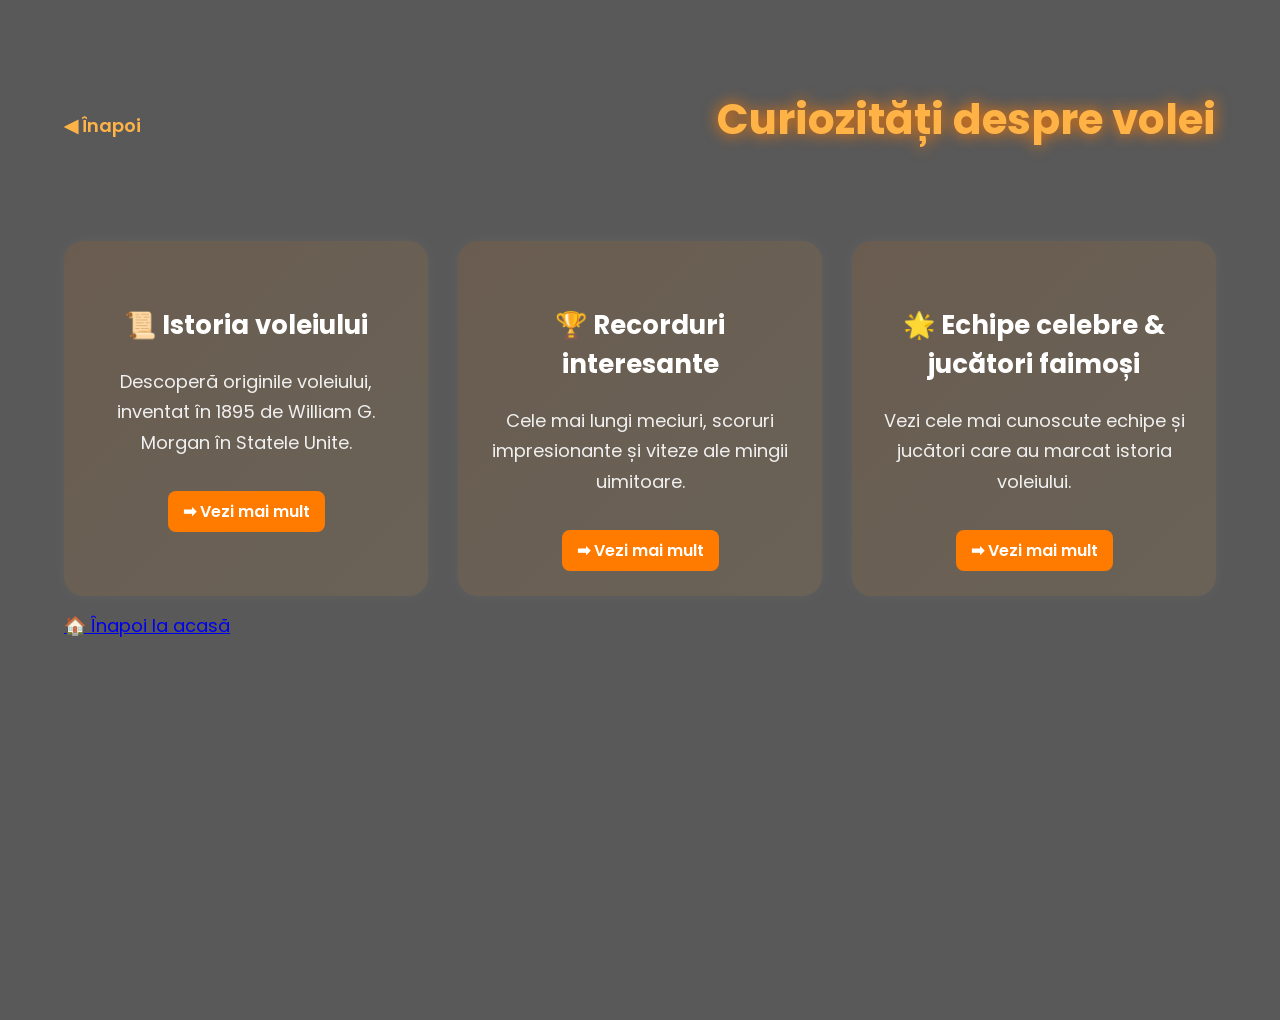
==== curiozitati.html @ eed4fc81 "init site" ====
<!DOCTYPE html>
<html lang="ro">
<head>
    <meta charset="UTF-8">
    <meta name="viewport" content="width=device-width, initial-scale=1.0">
    <title>Curiozități — Volei Info</title>
    <link rel="stylesheet" href="style.css">
    <link href="https://fonts.googleapis.com/css2?family=Poppins:wght@400;600;700&display=swap" rel="stylesheet">
    <style>
        body {
            background: url("https://images.unsplash.com/photo-1593754475484-6d0e5f59a9d6?crop=entropy&cs=tinysrgb&fit=max&fm=jpg&w=1080") center/cover no-repeat;
            color: #fff;
            font-family: 'Poppins', sans-serif;
        }
        .overlay-page {
            background: rgba(0,0,0,0.65);
            min-height: 100vh;
            padding: 60px 5%;
        }
        header.sub-header {
            display: flex;
            align-items: center;
            justify-content: space-between;
            margin-bottom: 50px;
        }
        a.back { text-decoration: none; color: #ffb347; font-weight: 600; font-size: 18px; transition: all 0.3s ease; }
        a.back:hover { color: #fff; text-shadow: 0 0 10px #ff7b00; }
        h1 { text-align: center; font-size: 42px; color: #ffb347; text-shadow: 0 0 15px #ff7b00; margin-bottom: 40px; }
        .grid-sections { display: grid; grid-template-columns: repeat(auto-fit,minmax(300px,1fr)); gap:30px; }
        .section-card { background: linear-gradient(135deg, rgba(255,123,0,0.1), rgba(255,179,71,0.1)); border-radius:20px; padding:25px; box-shadow:0 0 15px rgba(255,255,255,0.05); transition:all 0.3s ease; text-align:center; }
        .section-card:hover { background: linear-gradient(135deg,#ff7b00,#ffb347); color:#000; box-shadow:0 0 25px #ff9e2c; transform: translateY(-8px);}
        .section-card a { display:inline-block; margin-top:15px; padding:8px 15px; background: #ff7b00; color:#fff; border-radius:8px; text-decoration:none; font-weight:600; transition:0.3s; }
        .section-card a:hover { background: #ffb347; color:#000; }
        @media(max-width:768px){ h1{font-size:36px;} h2{font-size:24px;} .overlay-page{padding:40px 5%;} }
    </style>
</head>
<body>
    <div class="overlay-page">
        <header class="sub-header">
            <a class="back" href="index.html">◀ Înapoi</a>
            <h1>Curiozități despre volei</h1>
        </header>

        <main class="grid-sections">
            <div class="section-card">
                <h2>📜 Istoria voleiului</h2>
                <p>Descoperă originile voleiului, inventat în 1895 de William G. Morgan în Statele Unite.</p>
                <a href="istorie.html">➡ Vezi mai mult</a>
            </div>

            <div class="section-card">
                <h2>🏆 Recorduri interesante</h2>
                <p>Cele mai lungi meciuri, scoruri impresionante și viteze ale mingii uimitoare.</p>
                <a href="recorduri.html">➡ Vezi mai mult</a>
            </div>

            <div class="section-card">
                <h2>🌟 Echipe celebre & jucători faimoși</h2>
                <p>Vezi cele mai cunoscute echipe și jucători care au marcat istoria voleiului.</p>
                <a href="echipe-jucatori.html">➡ Vezi mai mult</a>
            </div>
        </main>

        <footer>
            <p><a href="index.html">🏠 Înapoi la acasă</a></p>
        </footer>
    </div>
</body>
</html>
---- style.css ----
/* ======== Stil general ======== */
body {
    margin: 0;
    font-family: 'Poppins', sans-serif;
    color: #fff;
    background-color: #041936;
    overflow-x: hidden;
}

.container {
    display: flex;
    min-height: 100vh;
}

/* ======== Bara laterală ======== */
.sidebar {
    width: 280px;
    background: linear-gradient(180deg, #002766, #04102a);
    padding: 25px;
    box-shadow: 4px 0 15px rgba(0,0,0,0.3);
    position: relative;
    z-index: 10;
}

.logo {
    text-align: center;
    margin-bottom: 35px;
}

.logo img {
    width: 75px;
    filter: drop-shadow(0 0 5px #ff7b00);
}

.logo h2 {
    color: #fff;
    margin-top: 10px;
    letter-spacing: 1.5px;
}

/* ======== Meniu ======== */
.sidebar ul {
    list-style: none;
    padding: 0;
    margin: 0;
}

.sidebar ul li {
    margin-bottom: 25px;
}

.sidebar ul li a {
    display: block;
    text-decoration: none;
    color: #fff;
    font-weight: 600;
    font-size: 16px;
    padding: 12px 15px;
    border-radius: 10px;
    background: rgba(255,255,255,0.06);
    transition: all 0.3s ease;
}

.sidebar ul li a:hover {
    background: linear-gradient(90deg, #ff7b00, #ffb347);
    color: #fff;
    transform: translateX(6px);
    box-shadow: 0 0 10px #ff7b00;
}

.sidebar ul li span {
    display: block;
    font-size: 13px;
    color: #cfcfcf;
    margin-top: 5px;
    padding-left: 10px;
    line-height: 1.3;
}

/* ======== Submeniu ======== */
.submenu {
    margin-top: 8px;
    margin-left: 15px;
    display: none;
}

.dropdown:hover .submenu {
    display: block;
}

.submenu li a {
    font-size: 14px;
    font-weight: normal;
    background: none;
    color: #dcdcdc;
    padding: 5px 10px;
    border-radius: 6px;
}

.submenu a:hover {
    background: rgba(255,255,255,0.1);
    color: #fff;
}

/* ======== Conținut principal ======== */
.content {
    flex: 1;
    background: url("https://wallpapers.com/images/hd/volleyball-4k-bright-orange-sunset-abm145nfqiprnr0n.jpg") center/cover;
    position: relative;
    overflow-y: auto;
}

.overlay {
    background: rgba(0, 0, 0, 0.7);
    padding: 60px;
    min-height: 100vh;
}

h1 {
    font-size: 44px;
    color: #ffb347;
    text-shadow: 0 0 10px #ff7b00;
    margin-bottom: 25px;
}

h2 {
    font-size: 26px;
    margin-top: 40px;
    color: #fff;
}

p {
    font-size: 18px;
    line-height: 1.7;
    color: #f0f0f0;
    margin-top: 15px;
}

/* ======== Carduri ======== */
.cards {
    display: grid;
    grid-template-columns: repeat(auto-fit, minmax(230px, 1fr));
    gap: 20px;
    margin-top: 25px;
}

.card {
    background: rgba(255,255,255,0.1);
    border-radius: 15px;
    padding: 20px;
    text-align: center;
    transition: all 0.3s ease;
    box-shadow: 0 0 10px rgba(255,255,255,0.05);
}

.card:hover {
    transform: translateY(-8px);
    background: linear-gradient(135deg, #ff7b00, #ffb347);
    color: #000;
    box-shadow: 0 0 20px #ff9e2c;
}

/* ======== Responsive ======== */
@media (max-width: 900px) {
    .container {
        flex-direction: column;
    }

    .sidebar {
        width: 100%;
        text-align: center;
    }

    .overlay {
        padding: 30px;
    }

    h1 {
        font-size: 32px;
    }
}
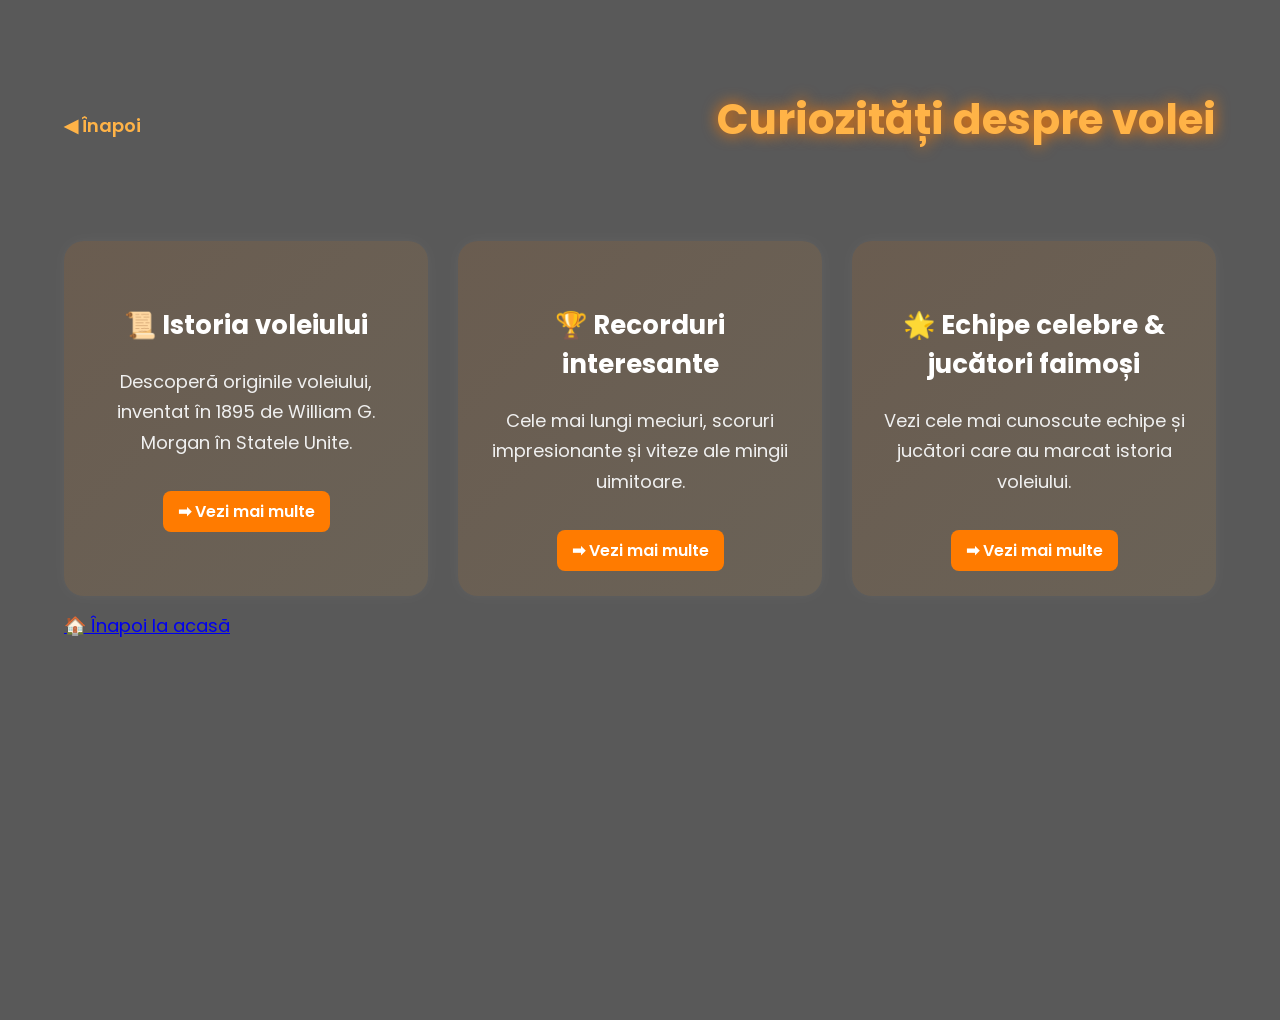
==== commit ce423aa0: "voei" ====
--- a/curiozitati.html
+++ b/curiozitati.html
@@ -22,6 +22,7 @@
             align-items: center;
             justify-content: space-between;
             margin-bottom: 50px;
+        
         }
         a.back { text-decoration: none; color: #ffb347; font-weight: 600; font-size: 18px; transition: all 0.3s ease; }
         a.back:hover { color: #fff; text-shadow: 0 0 10px #ff7b00; }
@@ -45,19 +46,19 @@
             <div class="section-card">
                 <h2>📜 Istoria voleiului</h2>
                 <p>Descoperă originile voleiului, inventat în 1895 de William G. Morgan în Statele Unite.</p>
-                <a href="istorie.html">➡ Vezi mai mult</a>
+                <a href="istorie.html">➡ Vezi mai multe</a>
             </div>
 
             <div class="section-card">
                 <h2>🏆 Recorduri interesante</h2>
                 <p>Cele mai lungi meciuri, scoruri impresionante și viteze ale mingii uimitoare.</p>
-                <a href="recorduri.html">➡ Vezi mai mult</a>
+                <a href="recorduri.html">➡ Vezi mai multe</a>
             </div>
 
             <div class="section-card">
                 <h2>🌟 Echipe celebre & jucători faimoși</h2>
                 <p>Vezi cele mai cunoscute echipe și jucători care au marcat istoria voleiului.</p>
-                <a href="echipe-jucatori.html">➡ Vezi mai mult</a>
+                <a href="echipe-jucatori.html">➡ Vezi mai multe</a>
             </div>
         </main>
 
--- a/style.css
+++ b/style.css
@@ -1,4 +1,4 @@
-/* ======== Stil general ======== */
+
 body {
     margin: 0;
     font-family: 'Poppins', sans-serif;
@@ -12,7 +12,6 @@
     min-height: 100vh;
 }
 
-/* ======== Bara laterală ======== */
 .sidebar {
     width: 280px;
     background: linear-gradient(180deg, #002766, #04102a);
@@ -38,7 +37,6 @@
     letter-spacing: 1.5px;
 }
 
-/* ======== Meniu ======== */
 .sidebar ul {
     list-style: none;
     padding: 0;
@@ -77,7 +75,6 @@
     line-height: 1.3;
 }
 
-/* ======== Submeniu ======== */
 .submenu {
     margin-top: 8px;
     margin-left: 15px;
@@ -102,7 +99,6 @@
     color: #fff;
 }
 
-/* ======== Conținut principal ======== */
 .content {
     flex: 1;
     background: url("https://wallpapers.com/images/hd/volleyball-4k-bright-orange-sunset-abm145nfqiprnr0n.jpg") center/cover;
@@ -136,7 +132,6 @@
     margin-top: 15px;
 }
 
-/* ======== Carduri ======== */
 .cards {
     display: grid;
     grid-template-columns: repeat(auto-fit, minmax(230px, 1fr));
@@ -160,7 +155,6 @@
     box-shadow: 0 0 20px #ff9e2c;
 }
 
-/* ======== Responsive ======== */
 @media (max-width: 900px) {
     .container {
         flex-direction: column;
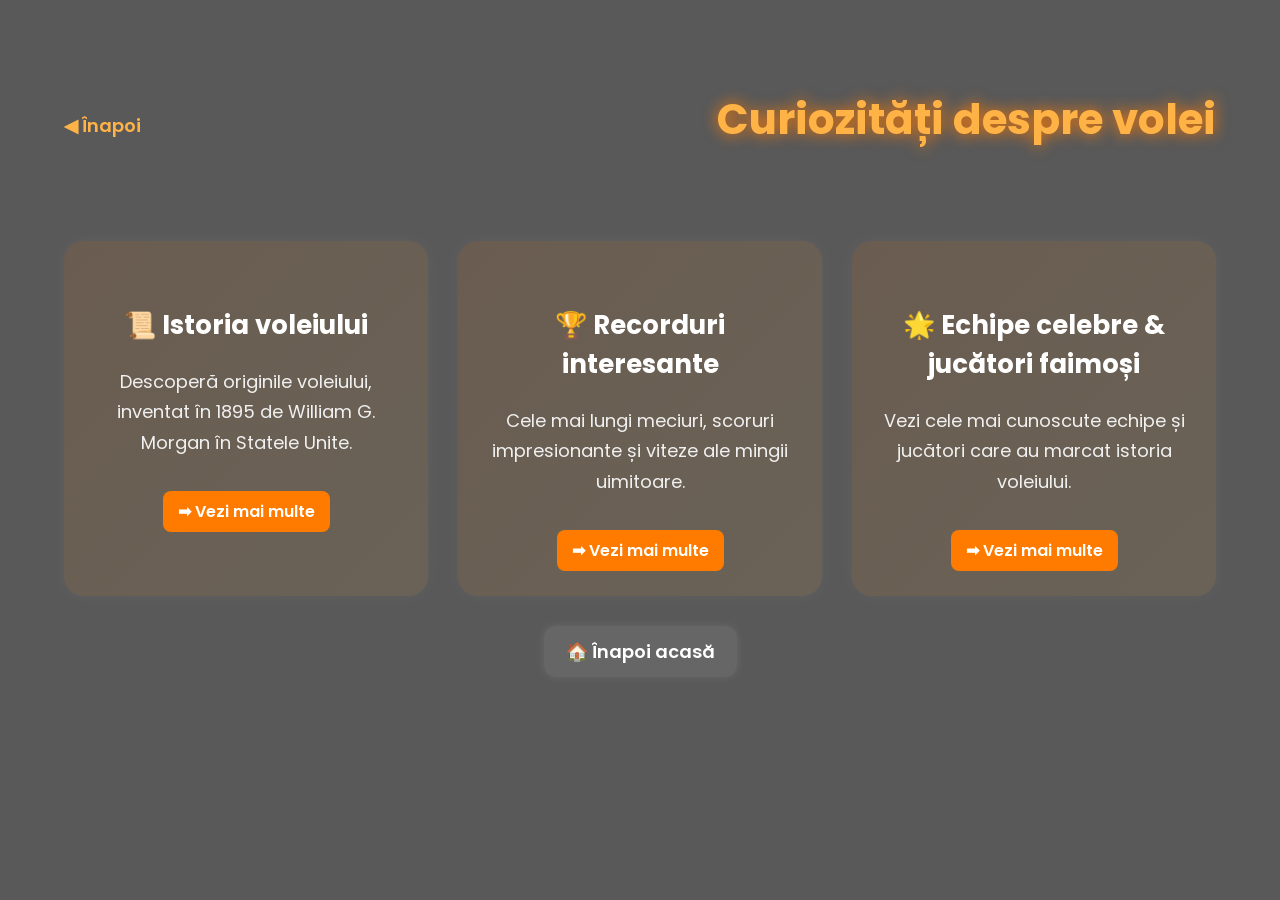
==== commit 9a59a492: "volei" ====
--- a/curiozitati.html
+++ b/curiozitati.html
@@ -63,7 +63,8 @@
         </main>
 
         <footer>
-            <p><a href="index.html">🏠 Înapoi la acasă</a></p>
+          <a href="index.html" class="back-home">🏠 Înapoi acasă</a>
+
         </footer>
     </div>
 </body>
--- a/style.css
+++ b/style.css
@@ -1,4 +1,3 @@
-
 body {
     margin: 0;
     font-family: 'Poppins', sans-serif;
@@ -162,14 +161,119 @@
 
     .sidebar {
         width: 100%;
+        padding: 15px;
+    }
+
+    .sidebar ul li a {
+        font-size: 15px;
+        padding: 10px;
+    }
+
+    .sidebar ul li span {
+        padding-left: 0;
         text-align: center;
     }
 
     .overlay {
-        padding: 30px;
+        padding: 25px;
     }
 
     h1 {
-        font-size: 32px;
-    }
-}
+        font-size: 30px;
+        text-align: center;
+    }
+
+    p {
+        font-size: 16px;
+    }
+
+    .cards {
+        grid-template-columns: 1fr;
+    }
+
+    .card {
+        padding: 15px;
+    }
+}
+.back-home {
+    display: inline-block;
+    margin: 30px auto;
+    text-align: center;
+
+    padding: 12px 22px;
+    background: rgba(255,255,255,0.08);
+    color: #fff;
+    font-size: 18px;
+    font-weight: 600;
+    text-decoration: none;
+
+    border-radius: 12px;
+    transition: 0.3s ease;
+    box-shadow: 0 0 10px rgba(255,255,255,0.1);
+
+    
+    display: flex;
+    justify-content: center;
+    width: fit-content;
+}
+
+html, body {
+    height: 100%;
+    margin: 0;
+    padding: 0;
+    box-sizing: border-box;
+    overflow-x: hidden; 
+}
+
+
+body {
+    background-color: #041936; 
+    background-image:
+        linear-gradient(rgba(0,0,0,0.65), rgba(0,0,0,0.65)),
+        url("https://wallpapers.com/images/hd/volleyball-4k-bright-orange-sunset-abm145nfqiprnr0n.jpg");
+    background-repeat: no-repeat;
+    background-position: center center;
+    background-size: cover; 
+    -webkit-background-size: cover;
+    -moz-background-size: cover;
+}
+
+.overlay-page {
+    background: rgba(0,0,0,0.55);
+    min-height: 100vh;
+    width: 100%;          
+    max-width: 100%;      
+    margin: 0;
+    padding: 60px 5%;
+    box-sizing: border-box;
+    position: relative;
+}
+
+.container, .content {
+    width: 100%;
+    max-width: 100%;
+    box-sizing: border-box;
+}
+
+img {
+    display: block;
+    max-width: 100%;
+    height: auto;
+}
+
+@media (max-width: 1024px) {
+    body {
+        background-attachment: scroll;
+        background-image:
+            linear-gradient(rgba(0,0,0,0.6), rgba(0,0,0,0.6)),
+            url("https://wallpapers.com/images/hd/volleyball-4k-bright-orange-sunset-abm145nfqiprnr0n.jpg");
+    }
+}
+html, body {
+    overflow-x: hidden !important;
+}
+
+* {
+    max-width: 100% !important;
+    box-sizing: border-box;
+}
